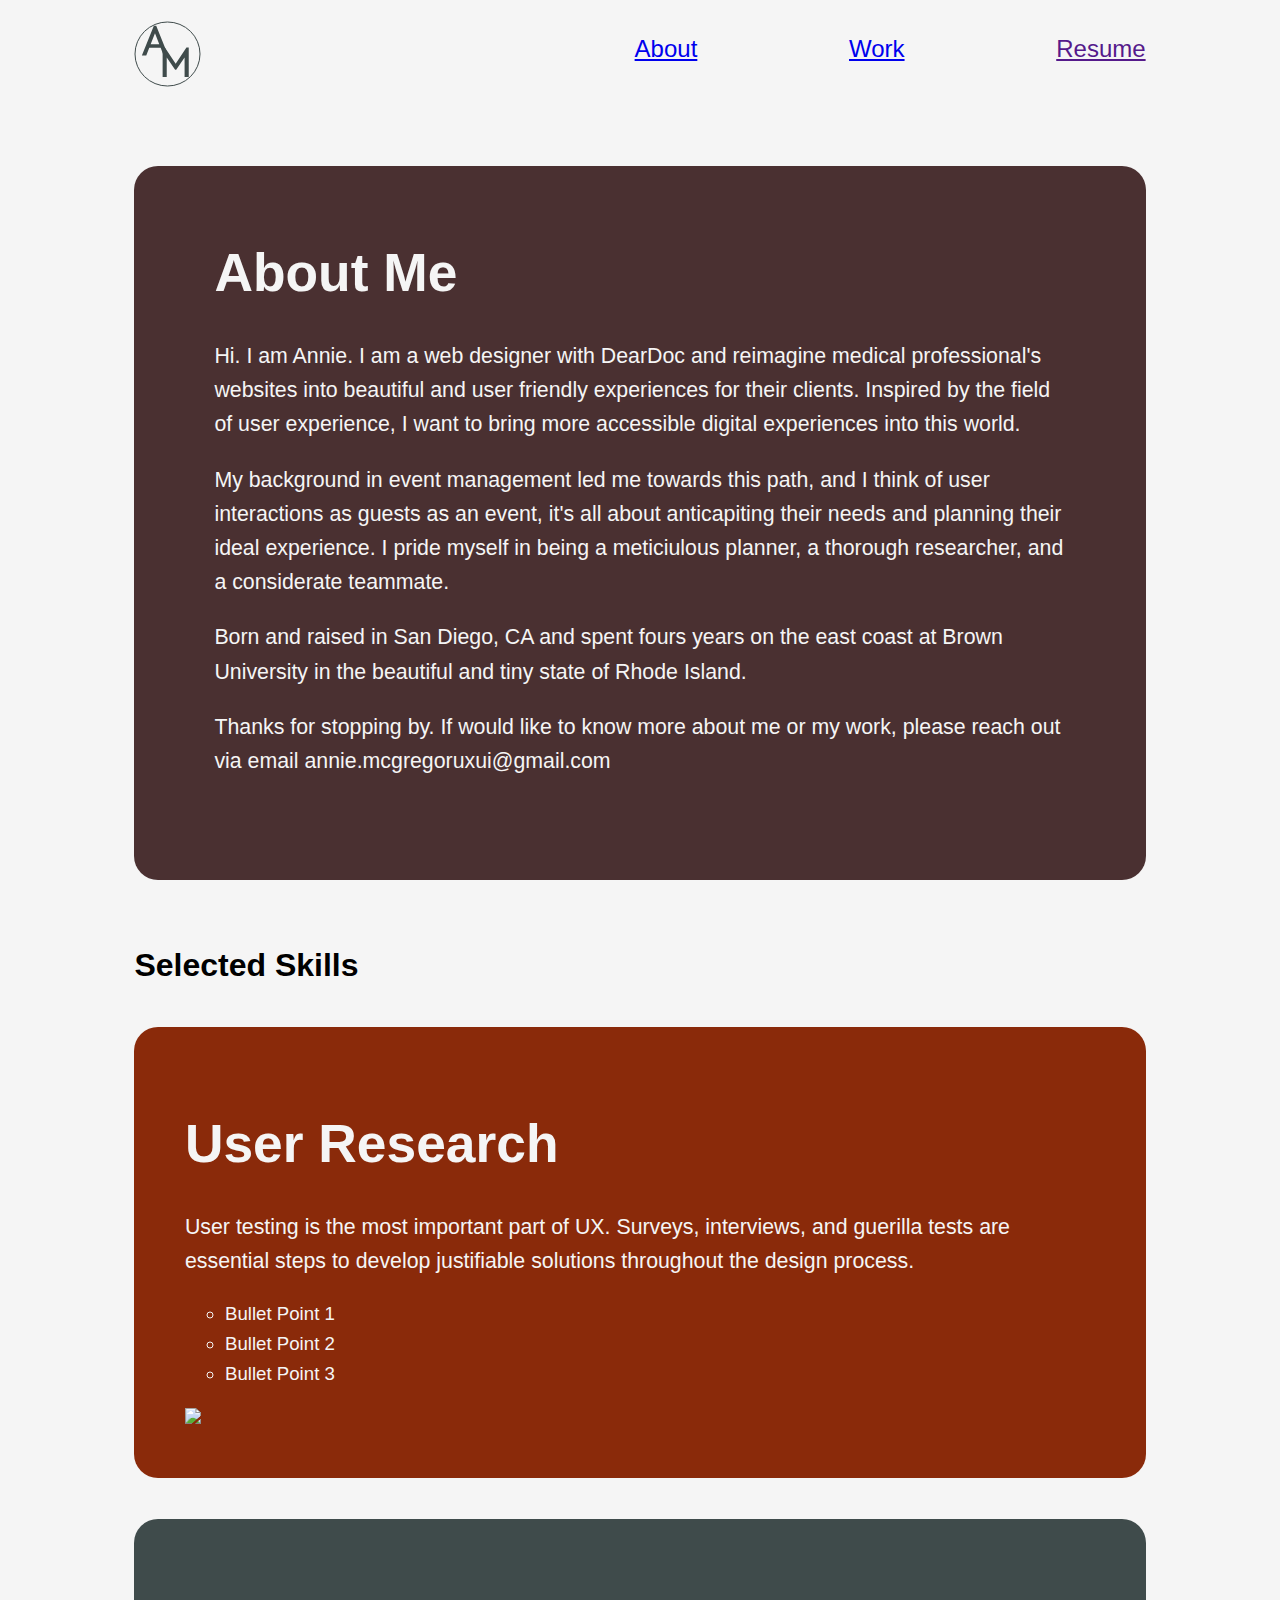
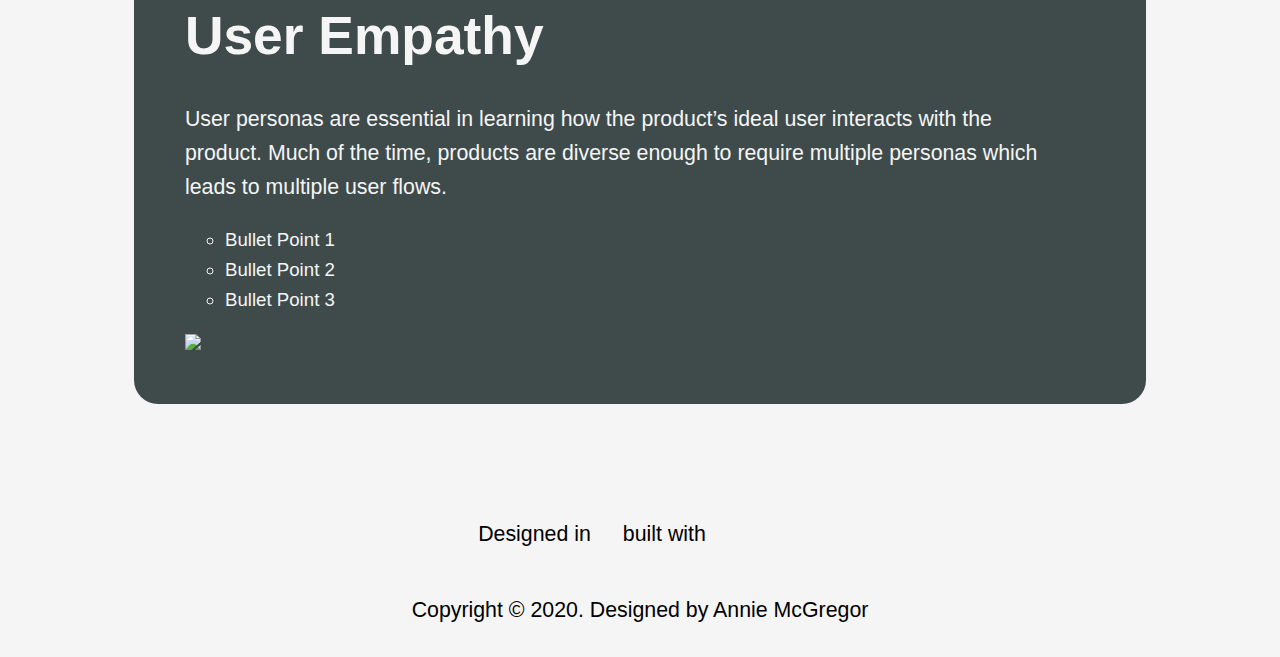
==== about.html @ 2a830c12 "copy files from hw 18" ====
<!DOCTYPE html>
<html>
    <head> 
        <link href="css/index.css" rel="stylesheet" type="text/css">
        <title></title> 
        <script src="https://unpkg.com/feather-icons"></script>
        <script src="https://kit.fontawesome.com/0d3f0c960e.js" crossorigin="anonymous"></script>
    </head>
    <body>
<!--Header Menu-->
    <header class="header">
        <a class="header__logo" href="index.html">
            <img src="images/logo.svg" alt="Annie McGregor Logo">
        </a>
        <nav class="nav">
            <ul class="nav__list">
                <li class="nav__item">
                    <a class="nav__link" href="about.html">About</a>
                </li>
                <li class="nav__item">
                    <a class="nav__link" href="caseStudies.html">Work</a>
                </li>                    <li class="nav__item">
                    <a class="nav__link" href="">Resume</a>
                </li>
            </ul>
        </nav>
    </header>
<!--Hero Section-->
        <section class="secondHero">
            <div class="secondHero__content">
                <h1>About Me</h1>
                <p>Hi. I am Annie.
                    I am a web designer with DearDoc and reimagine medical professional's websites into beautiful and user friendly experiences for their clients. Inspired by the field of user experience, I want to bring more accessible digital experiences into this world.</p>
                <p>My background in event management led me towards this path, and I think of user interactions as guests as an event, it's all about anticapiting their needs and planning their ideal experience.  I pride myself in being a meticiulous planner, a thorough researcher, and a considerate teammate.</p>
                <p>Born and raised in San Diego, CA and spent fours years on the east coast at Brown University in the beautiful and tiny state of Rhode Island. </p>
                <p> Thanks for stopping by. 
                    If would like to know more about me or my work, please reach out via email annie.mcgregoruxui@gmail.com</p>
            </div>
            <div class="secondHero__image">
                <img class="secondHero__image--profile" src="images/about-pic.jpg" alt="Annie Hiking in Utah">
            </div>
        </section>
<!--Selected Skills-->
        <section class="skills">
            <h4>Selected Skills</h4>
            <div class="skills__cards">
                <div class="skills__item skills__item--red">
                    <div class="skills__content">
                        <h1>User Research</h1>
                        <p>User testing is the most important part of UX. Surveys, interviews, and guerilla tests are essential steps to develop justifiable solutions throughout the design process.</p>
                        <ul class ="skills__content--list">
                            <li>Bullet Point 1</li>
                            <li>Bullet Point 2</li>
                            <li>Bullet Point 3</li>
                        </ul>
                    </div>
                    <div class="skills__image">
                        <img src="http://placehold.jp/440x500.png">
                    </div>
                </div>
                <div class="skills__item skills__item--gray">
                    <div class="skills__content">
                        <h1>User Empathy</h1>
                        <p>User personas are essential in learning how the product’s ideal user interacts with the product. Much of the time, products are diverse enough to require multiple personas which leads to multiple user flows.</p>
                        <ul class ="skills__content--list">
                            <li>Bullet Point 1</li>
                            <li>Bullet Point 2</li>
                            <li>Bullet Point 3</li>
                        </ul>
                    </div>
                    <div class="skills__image">
                        <img src="http://placehold.jp/440x500.png">
                    </div>
                </div>
<!--Footer-->
        <footer class="footer">
            <div class="footer__content">
                <p>Designed in</p>
                <i class="footer__icon fab fa-figma"></i>
                <p>built with</p>
                <i class="footer__icon fab fa-html5"></i>
                <i class="footer__icon fab fa-css3-alt"></i>
                <i class="footer__icon fab fa-js-square"></i>
            </div>
            <div class="footer__copyright">
                <p>Copyright © 2020. Designed by Annie McGregor</p>
            </div>
        </footer>
    </body>
    </html>
---- css/index.css ----
body{
    background-color: #F5F5F5;
}
/*header*/
.header {
    display: flex;
    justify-content: flex-start;
    align-items: center;
    margin-bottom: 4%;
}
.header__logo {
        text-align: left;
        flex-grow: 1;
        padding-left: 10%;
        padding-top: 1%;
    }
.nav {
    text-align: right;
    flex-grow: 9;
    padding-right: 10%;

}
.nav__list {
    list-style-type: none;

}
.nav__item {
    display: inline;
    font-family: "Ilisarniq", Helvetica, sans-serif;
    font-size: 18pt;
    padding-left: 145px;
}
/*HOMEPAGE- Hero Section*/
.homeHero {
    display: flex;
    flex-direction: row;
    align-items: center;
    padding: 0% 10% 2% 10%;
}
.homeHero__content {
    margin-right: 7%;
    flex-shrink: 1;
}
.homeHero__image {
    width: 2fr;

}
.homeHero__image--profile {
    height: max-content;
    width: max-content;
    
}
.contact__icon {
    font-size: 32pt;
    padding-right: 64px;
}
/*HOMEPAGE - Selected Work*/
.work {
    display: flex;
    flex-direction: column;
    padding: 0 10% 0 10%;
}
.work__item {
    display: flex;
    align-items: center;
    padding: 5%;
    margin-bottom: 4%;
    border-radius: 24px;
}
.work__item--blue {
    background-color: #1E526A;
    color: #F5F5F5;
}
.work__item--green {
    background-color: #255653;
    color: #F5F5F5;
}
.work__item--rose {
    background-color: #634041;
    color: #F5F5F5;
}
.work__content {
    margin-right: 10%;
}
button {
    margin-top: 5%;
    padding: 24px 24px;
    border: none;
    font-family: "Mulish", Helvetica, sans-serif;
    font-size: 18pt;
    border-radius: 16px;

}
.button__blue {
    background-color: #173F52;
    color: #F5F5F5;
}
.button__green {
    background-color: #1A3D3B;
    color: #F5F5F5;
}
.button__rose {
    background-color: #4A3031;
    color: #F5F5F5;
}
/*HOMEPAGE - Thank You*/
.thanks {
    padding: 0 10% 0 10%;
    text-align: center;
}
.thanks__link {
    font-family: "Ilisarniq", Helvetica, sans-serif;
    font-size: 24pt;
    margin-bottom: 4%;
}
/*HOMEPAGE - Footer*/
.footer {
    padding: 4% 10% 0 10%;
    text-align: center;
    margin-top: 5%;
}
.footer__content {
    display: flex;
    justify-content: center;
    align-items: center;
}
.footer__icon {
    font-size: 32pt;
    padding: 16px;
}
/*ABOUT - Hero Section*/
.secondHero {
    display: flex;
    padding: 2% 10% 2% 10%;
}
.secondHero__content {
    background-color: #4A3031;
    color: #F5F5F5;
    border-radius: 24px;
    padding: 40px 224px 80px 80px;
    overflow: hidden;

}
.secondHero__image--profile {
    width: 532px;
    height: 711px;
    margin-left: -160px;
    border-radius: 24px;
    margin-top: 24px;
    overflow: visible;
}
/*ABOUT - Skills*/
.skills {
    display: flex;
    flex-direction: column;
    padding: 0 10% 0 10%;
    max-width: 100%;
}
.skills__item {
    display: flex;
    align-items: center;
    padding: 5%;
    margin-bottom: 4%;
    border-radius: 24px;
}
.skills__item--red {
    background-color: #8A2A0A;
    color: #F5F5F5;
}
.skills__item--gray {
    background-color: #3F4B4B;
    color: #F5F5F5;
}
.skills__content {
    padding-right: 40px;
}
.skills__content--list {
    list-style-type: circle;
    font-family: "Mulish", Helvetica, sans-serif;
    font-size: 14pt;
    line-height: 1.6;
}

/*Fonts*/
h1, h2, h3 {
    font-family: "Ilisarniq", Helvetica, sans-serif;
}
h4, p {
    font-family: "Mulish", Helvetica, sans-serif;
}
h1 {
    font-weight: bold;
    font-size: 40pt
}
h2 {
    font-weight: bold;
    font-size: 32pt;
}
h3 {
    font-size: 24pt; 
}
h4 {
    font-size: 24pt; 
}
p {
    font-size: 16pt; 
    line-height: 1.6;
}
@media only screen and (max-width: 1300px) {
 .homeHero {
     display: flex;
     flex-direction: column;
     align-items: flex-start;
 }
 .homeHero__image--profile {
     margin-top: 4%;
 }
 .work__item {
     display: flex;
     flex-direction: column;
     align-items: flex-start;
 }
 .work__image {
     margin-top: 4%;
 }
 .secondHero {
    display: flex;
    flex-direction: column;
    align-items: center; 
 }
 .secondHero__content {
     padding-right: 80px
 }
 .secondHero__image--profile {
     display: none;
 }
 .skills__item {
    display: flex;
    flex-direction: column;
    align-items: flex-start;
 }
}
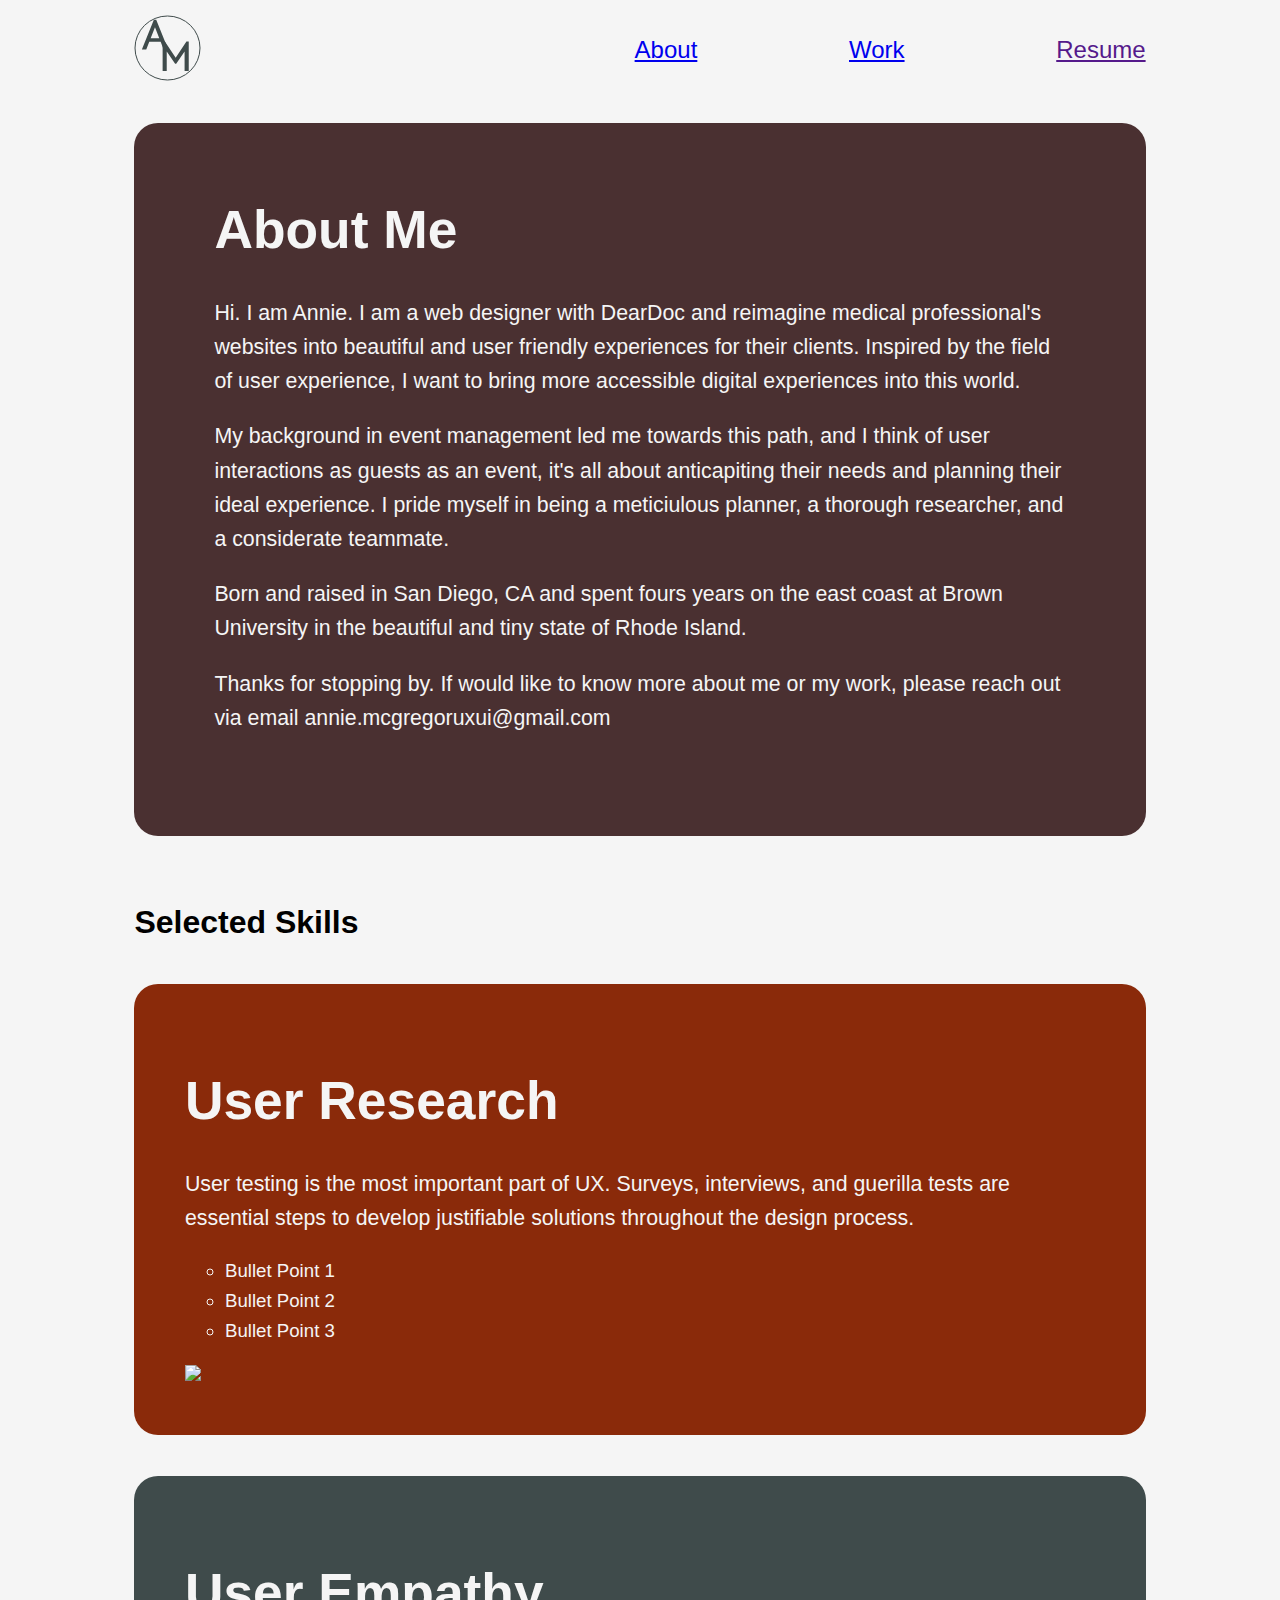
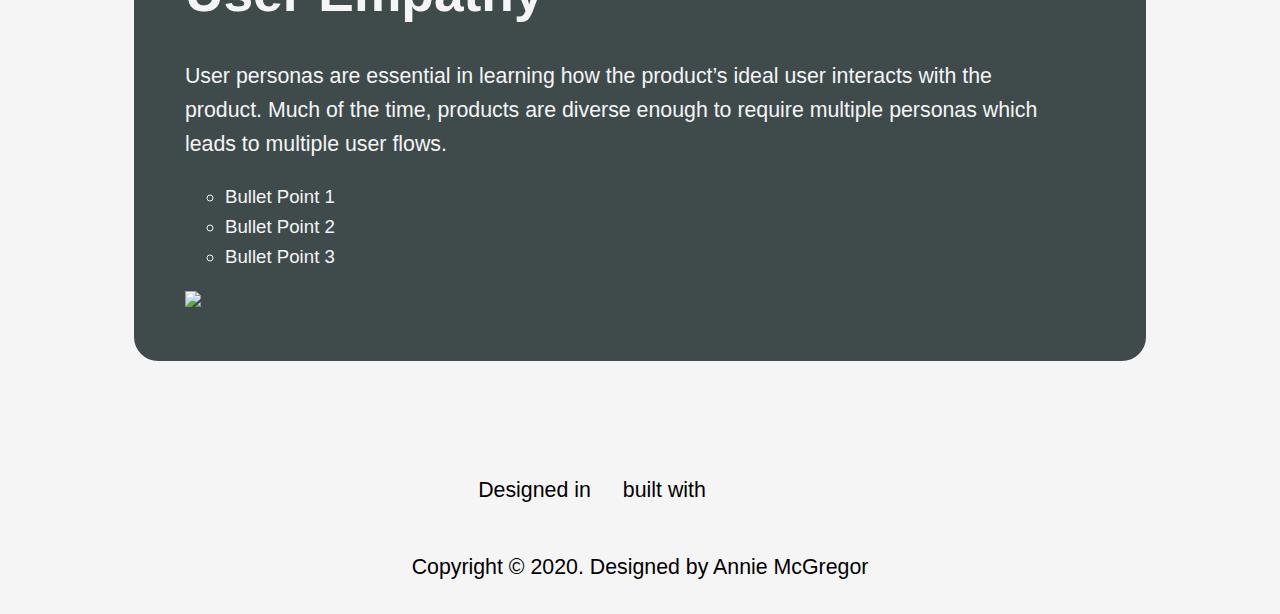
==== commit 806fa525: "hw 19 adding js" ====
--- a/about.html
+++ b/about.html
@@ -87,4 +87,6 @@
             </div>
         </footer>
     </body>
+    <script src="js/index.js"></script>
+    <script src="https://ajax.googleapis.com/ajax/libs/jquery/3.5.1/jquery.min.js"></script>
     </html>--- a/css/index.css
+++ b/css/index.css
@@ -6,19 +6,19 @@
     display: flex;
     justify-content: flex-start;
     align-items: center;
-    margin-bottom: 4%;
+    height: 10vh;
 }
 .header__logo {
         text-align: left;
         flex-grow: 1;
         padding-left: 10%;
-        padding-top: 1%;
+        padding-bottom: .5%;
     }
 .nav {
     text-align: right;
     flex-grow: 9;
     padding-right: 10%;
-
+    padding-bottom: .5%;
 }
 .nav__list {
     list-style-type: none;
@@ -29,6 +29,7 @@
     font-family: "Ilisarniq", Helvetica, sans-serif;
     font-size: 18pt;
     padding-left: 145px;
+
 }
 /*HOMEPAGE- Hero Section*/
 .homeHero {
@@ -66,18 +67,32 @@
     padding: 5%;
     margin-bottom: 4%;
     border-radius: 24px;
+    transition: 0.3s;
 }
 .work__item--blue {
     background-color: #1E526A;
     color: #F5F5F5;
+
+}
+.work__item--blue:hover {
+    box-shadow: 1px 15px 30px rgba(30, 82, 106, 0.6);
+    transform: translateY(-5px) ;
 }
 .work__item--green {
     background-color: #255653;
     color: #F5F5F5;
 }
+.work__item--green:hover {
+    box-shadow: 1px 15px 30px rgba(37, 86, 83, 0.6);
+    transform: translateY(-5px) ;
+}
 .work__item--rose {
     background-color: #634041;
     color: #F5F5F5;
+}
+.work__item--rose:hover {
+    box-shadow: 1px 15px 30px rgba(99, 64, 65, 0.6);
+    transform: translateY(-5px) ;
 }
 .work__content {
     margin-right: 10%;
@@ -95,13 +110,28 @@
     background-color: #173F52;
     color: #F5F5F5;
 }
+.button__blue:hover {
+    background-color: #F5F5F5;
+    color: #173F52;
+    font-weight: bold;
+}
 .button__green {
     background-color: #1A3D3B;
     color: #F5F5F5;
 }
+.button__green:hover {
+    background-color: #F5F5F5;
+    color: #1A3D3B;
+    font-weight: bold;
+}
 .button__rose {
     background-color: #4A3031;
     color: #F5F5F5;
+}
+.button__rose:hover {
+    background-color: #F5F5F5;
+    color: #4A3031;
+    font-weight: bold;
 }
 /*HOMEPAGE - Thank You*/
 .thanks {
@@ -180,12 +210,51 @@
     font-size: 14pt;
     line-height: 1.6;
 }
-
+/* AHA */
+.casestudyHero{
+    background-color: #1E526A;
+    width: 100vw;
+    height: 87vh;
+    display: flex;
+    padding-left: 10%;
+    justify-content: center;
+    align-items: center;
+
+
+}
+.casestudyHero__icon {
+    color: #F5F5F5;
+    font-size: 2.5em;
+}
+.casestudyHero__content {
+    color: #F5F5F5;
+    flex-grow: 1;
+    margin-right: auto;
+}
+.casestudyHero__image {
+    flex-grow: 1;
+    margin-left: auto;
+    text-align: right;
+}
+.casestudyHero__scroll {
+    flex-grow: 1;
+    justify-self: center;
+}
+.overview {
+    padding: 0% 10% 0% 10%;
+    text-align: center;
+}
+.casestudy_paragraph {
+    text-align: left !important;
+}
+.research {
+    margin-top: 100vh;
+}
 /*Fonts*/
 h1, h2, h3 {
     font-family: "Ilisarniq", Helvetica, sans-serif;
 }
-h4, p {
+h4, h5, p {
     font-family: "Mulish", Helvetica, sans-serif;
 }
 h1 {
@@ -201,11 +270,22 @@
 }
 h4 {
     font-size: 24pt; 
+}
+h5 {
+    font-size: 18pt; 
+    font-weight: bold;
+    color: #3F4B4B;
+    letter-spacing: 1px;
 }
 p {
     font-size: 16pt; 
     line-height: 1.6;
 }
+
+
+
+
+
 @media only screen and (max-width: 1300px) {
  .homeHero {
      display: flex;
